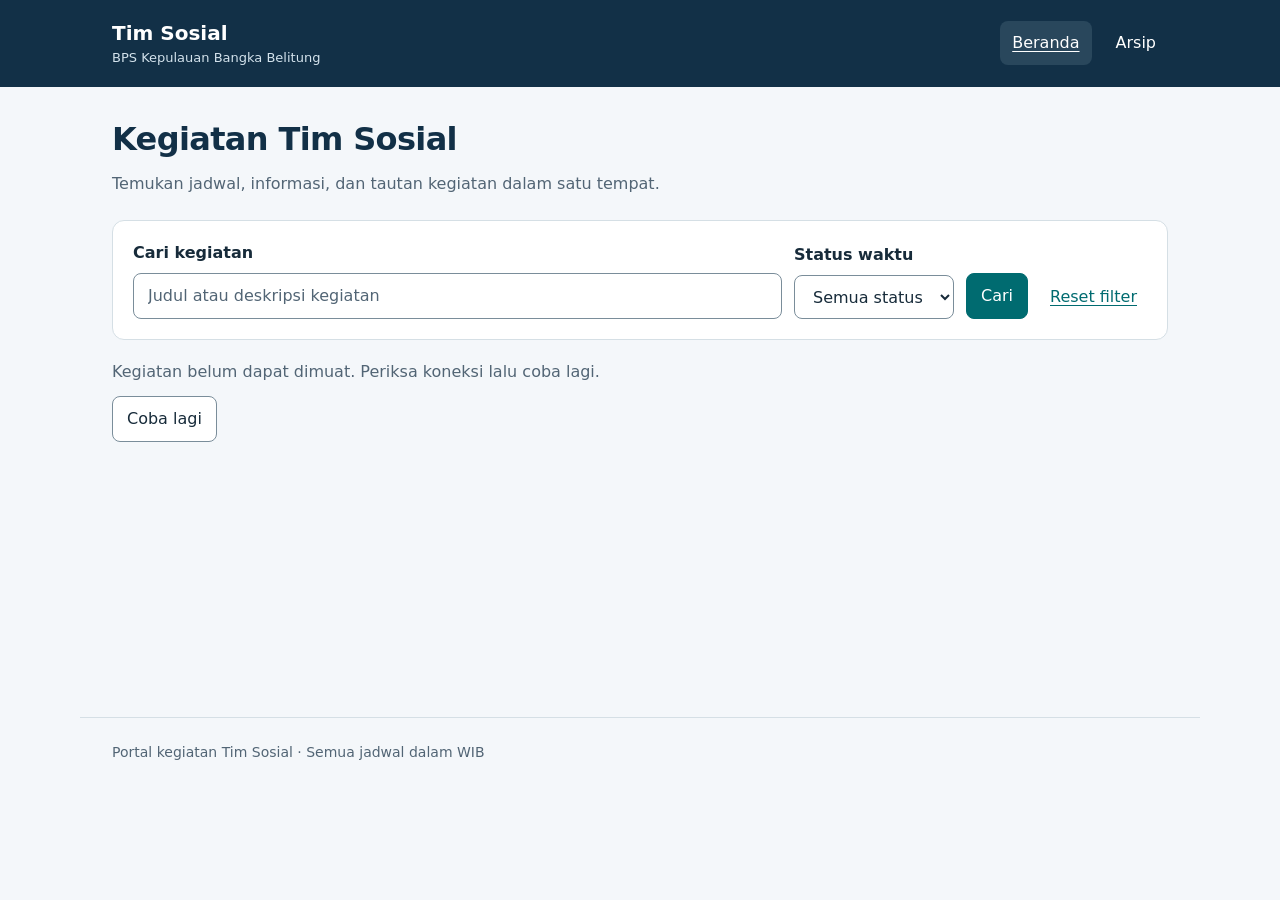
==== index.html @ 9974cc35 "Add files via upload" ====
<!doctype html>
<html lang="id" data-root="."><head><meta charset="utf-8"><meta name="viewport" content="width=device-width, initial-scale=1"><title>Kegiatan Tim Sosial BPS Babel</title><link rel="stylesheet" href="./css/tokens.css"><link rel="stylesheet" href="./css/site.css"></head>
<body data-page="directory">
<a class="skip-link" href="#main-content">Lewati ke konten</a>
<header class="site-header"><div class="header-inner"><a class="brand" href="./">Tim Sosial <span>BPS Kepulauan Bangka Belitung</span></a><nav aria-label="Navigasi utama"><a href="./" aria-current="page">Beranda</a><a href="./arsip/">Arsip</a><a class="admin-entry" href="#">Admin</a></nav></div></header>
<main id="main-content" tabindex="-1"><div class="page-intro">
<h1>Kegiatan Tim Sosial</h1>
<p>Temukan jadwal, informasi, dan tautan kegiatan dalam satu tempat.</p>
</div>
<form id="directory-form" class="filters" method="get" data-scope="all">
<div class="search-field"><label for="search">Cari kegiatan</label><input id="search" name="q" maxlength="200" type="search" placeholder="Judul atau deskripsi kegiatan"></div>
<div><label for="status">Status waktu</label><select id="status" name="status"><option value="all">Semua status</option><option value="upcoming">Akan datang</option><option value="ongoing">Berlangsung</option><option value="finished">Selesai</option></select></div>
<button class="primary" type="submit">Cari</button>
<a class="reset" href="./" data-reset>Reset filter</a>
</form>
<p id="directory-feedback" role="status" aria-live="polite"></p>
<button id="directory-retry" type="button" hidden>Coba lagi</button>
<noscript><p class="empty-state">Portal ini memerlukan JavaScript untuk menampilkan kegiatan.</p></noscript>
<div id="directory-results"></div></main>
<footer class="site-footer">Portal kegiatan Tim Sosial · Semua jadwal dalam WIB</footer>
<script src="./assets/config.js"></script><script src="./assets/vendor/qrcode.js"></script><script src="./assets/core.js"></script><script src="./assets/app.js"></script>
</body></html>
---- css/tokens.css ----
:root{--navy:#123047;--teal:#006B70;--canvas:#F4F7FA;--surface:#fff;--text:#172B3A;--muted:#526575;--border:#d5dfe5;--control-border:#7a8d9a;--tint:#e9f4f3;--radius:12px;--control-radius:8px}
---- css/site.css ----
* {
  box-sizing:border-box}
html {
  font-family:system-ui,-apple-system,BlinkMacSystemFont,"Segoe UI",sans-serif;
  color:var(--text);
  background:var(--canvas);
  font-size:16px;
  line-height:1.5;
  scrollbar-color:var(--muted) var(--canvas)}
body {
  margin:0}
::selection {
  background:var(--teal);
  color:white}
a {
  color:var(--teal);
  text-underline-offset:3px}
a:hover {
  text-decoration-thickness:2px}
button,input,select {
  font:inherit;
  min-height:44px;
  border-radius:var(--control-radius);
  border:1px solid var(--control-border);
  padding:10px 14px;
  color:var(--text);
  background:white}
button {
  cursor:pointer}
button:hover,.resource-link:hover {
  background:var(--tint)}
input {
  width:100%;
  caret-color:var(--teal)}
input::placeholder {
  color:var(--muted)}
:focus-visible {
  outline:3px solid var(--teal);
  outline-offset:3px}
[hidden] {
  display:none!important}
.site-header {
  background:var(--navy);
  color:white}
.header-inner {
  max-width:1120px;
  margin:auto;
  padding:20px 32px;
  display:flex;
  align-items:center;
  justify-content:space-between;
  gap:24px}
.brand {
  color:white;
  font-size:20px;
  font-weight:700;
  text-decoration:none;
  line-height:1.3}
.brand span {
  display:block;
  font-size:13px;
  font-weight:400;
  margin-top:4px;
  color:#d3e2ec}
nav {
  display:flex;
  align-items:center;
  gap:12px}
.site-header nav a {
  display:inline-flex;
  align-items:center;
  min-height:44px;
  color:white;
  padding:10px 12px;
  text-decoration:none;
  border-radius:8px}
.site-header nav a[aria-current] {
  background:#29475c;
  text-decoration:underline}
.site-header :focus-visible {
  outline-color:white}
.admin-entry {
  font-size:14px}
main {
  max-width:1120px;
  margin:auto;
  padding:32px;
  min-height:70vh}
h1,h2,h3 {
  color:var(--navy);
  margin:0;
  line-height:1.3;
  overflow-wrap:anywhere}
h1 {
  font-size:32px;
  letter-spacing:-.02em;
  text-wrap:balance}
h2 {
  font-size:22px}
h3 {
  font-size:18px}
p {
  margin:12px 0}
.page-intro {
  margin-bottom:24px}
.page-intro p,.muted,.site-footer {
  color:var(--muted)}
.filters {
  display:flex;
  align-items:end;
  gap:12px;
  padding:20px;
  background:white;
  border:1px solid var(--border);
  border-radius:12px;
  margin-bottom:20px}
.filters label {
  display:block;
  font-weight:600;
  margin-bottom:8px}
.search-field {
  flex:1;
  min-width:0}
.filters select {
  width:100%}
.primary {
  background:var(--teal);
  color:white;
  border-color:var(--teal)}
.primary:hover {
  background:#005459;
  color:white}
.reset {
  padding:10px;
  min-height:44px;
  display:inline-flex;
  align-items:center}
section {
  margin-top:32px}
.nearest-grid {
  display:grid;
  grid-template-columns:repeat(3,minmax(0,1fr));
  gap:16px;
  margin-top:16px}
.event-card {
  background:white;
  border:1px solid var(--border);
  border-radius:12px;
  padding:24px;
  min-width:0}
.event-meta {
  display:flex;
  align-items:center;
  gap:12px;
  margin-bottom:12px}
.status {
  display:inline-block;
  padding:4px 10px;
  border-radius:8px;
  font-size:14px;
  font-weight:600;
  color:var(--navy);
  background:#eaf0f5}
.status-ongoing {
  color:var(--teal);
  background:var(--tint)}
.status-finished {
  color:var(--muted);
  background:#edf1f4}
.event-card h2 a,.event-card h3 a {
  display:flex;
  align-items:center;
  min-height:44px;
  color:var(--navy);
  text-decoration:none}
.event-card h3 a:hover {
  text-decoration:underline}
.schedule {
  font-variant-numeric:tabular-nums;
  color:var(--muted);
  font-size:14px;
  overflow-wrap:anywhere}
.detail-link {
  display:inline-flex;
  align-items:center;
  gap:8px;
  min-height:44px;
  font-weight:600;
  margin-top:8px}
.section-heading {
  display:flex;
  justify-content:space-between;
  align-items:center;
  gap:12px;
  margin-bottom:16px}
.section-heading p {
  color:var(--muted);
  margin:0}
.event-list {
  display:grid;
  gap:12px}
.pagination {
  justify-content:center;
  margin:24px 0;
  flex-wrap:wrap}
.pagination a {
  display:inline-flex;
  align-items:center;
  min-height:44px;
  padding:8px 12px;
  background:white;
  border:1px solid var(--border);
  border-radius:8px}
.empty-state {
  padding:32px;
  background:white;
  border:1px solid var(--border);
  border-radius:12px}
.site-footer {
  max-width:1120px;
  margin:auto;
  padding:24px 32px;
  border-top:1px solid var(--border);
  font-size:14px}
.skip-link {
  position:absolute;
  left:16px;
  top:-100px;
  padding:12px;
  background:white;
  z-index:2}
.skip-link:focus {
  top:12px}
.back-link {
  display:inline-flex;
  align-items:center;
  min-height:44px;
  margin-bottom:20px}
.detail-heading {
  margin-bottom:32px}
.detail-heading h1 {
  margin-top:16px;
  max-width:28ch}
.detail-heading .schedule {
  font-size:16px}
.detail-layout {
  display:grid;
  grid-template-columns:minmax(0,1fr) 280px;
  gap:48px}
.description {
  max-width:72ch;
  overflow-wrap:anywhere}
.resources {
  display:flex;
  flex-direction:column;
  gap:12px;
  margin:16px 0}
.resource-link {
  display:block;
  border:1px solid var(--border);
  border-radius:8px;
  padding:14px 18px;
  font-weight:600;
  min-height:44px;
  text-decoration:none;
  overflow-wrap:anywhere}
.access p {
  color:var(--muted);
  font-size:14px}
.sharing {
  border-top:1px solid var(--border);
  padding-top:24px}
.sharing h2 {
  font-size:18px}
.sharing p {
  font-size:14px;
  color:var(--muted)}
.sharing img {
  display:block;
  max-width:100%;
  height:auto;
  margin:16px 0}
.permanent-url {
  display:block;
  min-height:44px;
  overflow-wrap:anywhere;
  font-size:14px;
  margin:16px 0}
.download-link {
  display:inline-flex;
  align-items:center;
  min-height:44px}
.sharing button {
  width:100%}
#directory-feedback {
  color:var(--muted)}
#directory-feedback:empty {
  display:none}
[aria-busy=true] {
  opacity:.65}
@media(max-width:850px) {
  .nearest-grid {
  grid-template-columns:1fr}
.filters {
  flex-wrap:wrap}
.search-field {
  flex-basis:100%}
.detail-layout {
  grid-template-columns:1fr}
.sharing {
  max-width:400px}
.header-inner {
  flex-wrap:wrap}
}
@media(max-width:480px) {
  main {
  padding:24px 16px}
.header-inner {
  padding:16px;
  gap:12px}
.site-header nav {
  gap:4px;
  width:100%;
  justify-content:space-between}
.site-header nav a {
  display:inline-flex;
  align-items:center;
  min-height:44px;
  padding:10px}
h1 {
  font-size:24px}
h2 {
  font-size:20px}
.filters {
  padding:16px}
.filters>div {
  width:100%}
.filters button {
  flex:1}
.event-card {
  padding:20px}
.section-heading {
  align-items:start}
.site-footer {
  padding:24px 16px}
.detail-layout {
  gap:32px}
}

/* Denser repeated results retain full titles and independent 44px links. */
.results .event-card {padding:16px 20px}
.results .event-meta {margin-bottom:4px}
.results .event-card p {margin:4px 0;overflow-wrap:anywhere}
.results .detail-link {margin-top:0}
@media(min-width:851px) {
  .results .event-card {display:grid;grid-template-columns:minmax(0,1fr) auto;column-gap:24px}
  .results .event-card>:not(.detail-link) {grid-column:1}
  .results .detail-link {grid-column:2;grid-row:1/5;align-self:center}
}

/* Tambahan versi statis. */
.description{white-space:pre-line}
.qr{display:block;width:200px;max-width:100%;margin:16px 0}
.qr svg{display:block;width:100%;height:auto}
.loading{color:var(--muted)}
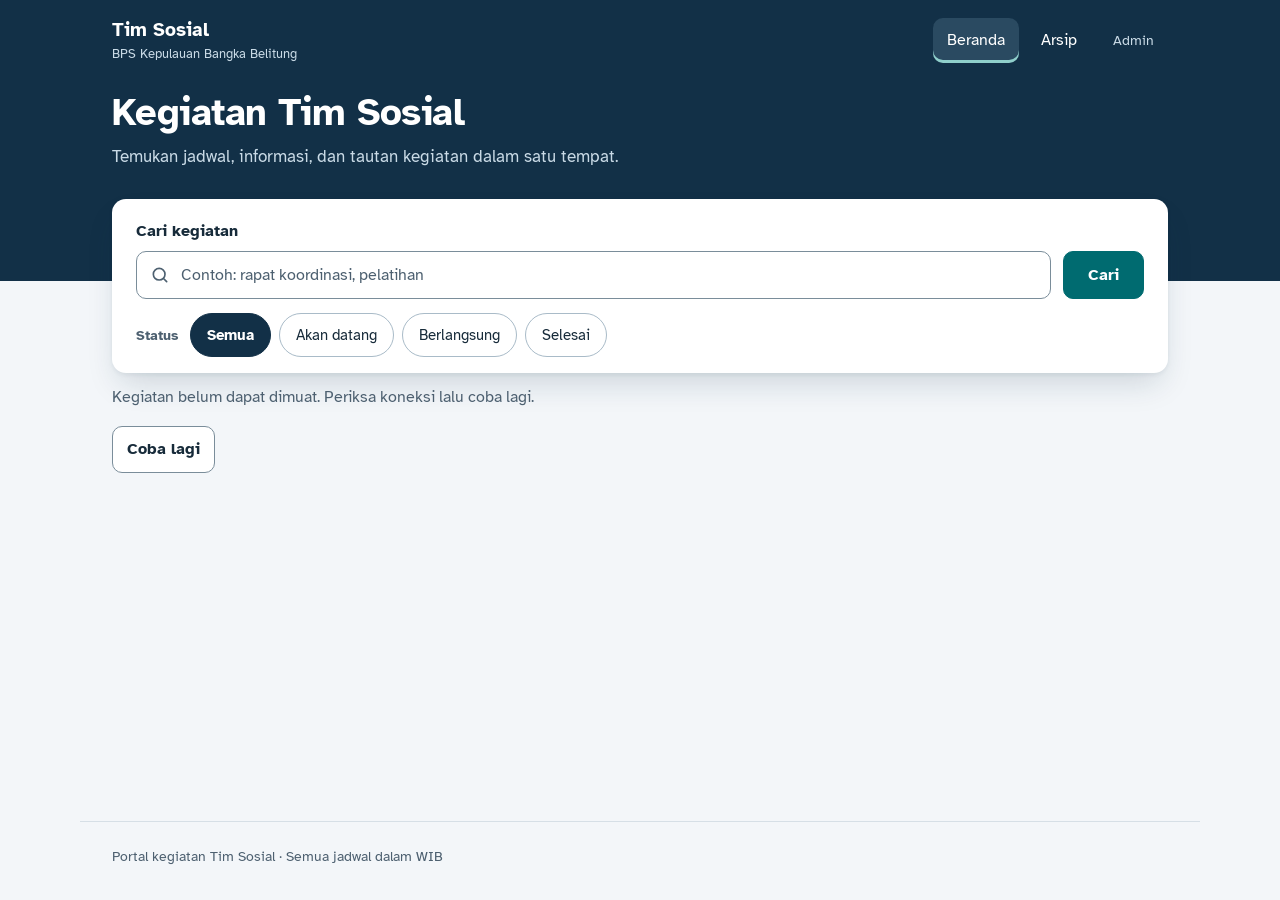
==== commit f292ad3a: "Add files via upload" ====
--- a/index.html
+++ b/index.html
@@ -1,5 +1,5 @@
 <!doctype html>
-<html lang="id" data-root="."><head><meta charset="utf-8"><meta name="viewport" content="width=device-width, initial-scale=1"><title>Kegiatan Tim Sosial BPS Babel</title><link rel="stylesheet" href="./css/tokens.css"><link rel="stylesheet" href="./css/site.css"></head>
+<html lang="id" data-root="."><head><meta charset="utf-8"><meta name="viewport" content="width=device-width, initial-scale=1"><title>Kegiatan Tim Sosial BPS Babel</title><link rel="preconnect" href="https://fonts.googleapis.com"><link rel="preconnect" href="https://fonts.gstatic.com" crossorigin><link rel="stylesheet" href="./css/tokens.css"><link rel="stylesheet" href="./css/site.css"></head>
 <body data-page="directory">
 <a class="skip-link" href="#main-content">Lewati ke konten</a>
 <header class="site-header"><div class="header-inner"><a class="brand" href="./">Tim Sosial <span>BPS Kepulauan Bangka Belitung</span></a><nav aria-label="Navigasi utama"><a href="./" aria-current="page">Beranda</a><a href="./arsip/">Arsip</a><a class="admin-entry" href="#">Admin</a></nav></div></header>
@@ -7,16 +7,23 @@
 <h1>Kegiatan Tim Sosial</h1>
 <p>Temukan jadwal, informasi, dan tautan kegiatan dalam satu tempat.</p>
 </div>
-<form id="directory-form" class="filters" method="get" data-scope="all">
-<div class="search-field"><label for="search">Cari kegiatan</label><input id="search" name="q" maxlength="200" type="search" placeholder="Judul atau deskripsi kegiatan"></div>
-<div><label for="status">Status waktu</label><select id="status" name="status"><option value="all">Semua status</option><option value="upcoming">Akan datang</option><option value="ongoing">Berlangsung</option><option value="finished">Selesai</option></select></div>
+<form id="directory-form" class="filters" method="get" role="search" data-scope="all">
+<div class="search-row">
+<div class="search-field"><label for="search">Cari kegiatan</label><div class="search-input"><svg class="icon" viewBox="0 0 24 24" aria-hidden="true"><circle cx="11" cy="11" r="7"/><path d="m20 20-3.5-3.5"/></svg><input id="search" name="q" maxlength="200" type="search" placeholder="Contoh: rapat koordinasi, pelatihan" autocomplete="off"></div></div>
 <button class="primary" type="submit">Cari</button>
-<a class="reset" href="./" data-reset>Reset filter</a>
+</div>
+<fieldset class="status-filter"><legend>Status</legend>
+<label class="chip"><input type="radio" name="status" value="all" checked><span>Semua</span></label>
+<label class="chip"><input type="radio" name="status" value="upcoming"><span>Akan datang</span></label>
+<label class="chip"><input type="radio" name="status" value="ongoing"><span>Berlangsung</span></label>
+<label class="chip"><input type="radio" name="status" value="finished"><span>Selesai</span></label>
+<a class="reset" href="./" data-reset hidden>Hapus filter</a>
+</fieldset>
 </form>
 <p id="directory-feedback" role="status" aria-live="polite"></p>
 <button id="directory-retry" type="button" hidden>Coba lagi</button>
 <noscript><p class="empty-state">Portal ini memerlukan JavaScript untuk menampilkan kegiatan.</p></noscript>
 <div id="directory-results"></div></main>
 <footer class="site-footer">Portal kegiatan Tim Sosial · Semua jadwal dalam WIB</footer>
-<script src="./assets/config.js"></script><script src="./assets/vendor/qrcode.js"></script><script src="./assets/core.js"></script><script src="./assets/app.js"></script>
+<script src="./assets/config.js"></script><script src="./assets/core.js"></script><script src="./assets/app.js"></script>
 </body></html>
--- a/css/tokens.css
+++ b/css/tokens.css
@@ -1 +1,15 @@
-:root{--navy:#123047;--teal:#006B70;--canvas:#F4F7FA;--surface:#fff;--text:#172B3A;--muted:#526575;--border:#d5dfe5;--control-border:#7a8d9a;--tint:#e9f4f3;--radius:12px;--control-radius:8px}+@import url('https://fonts.googleapis.com/css2?family=Atkinson+Hyperlegible:ital,wght@0,400;0,700;1,400&display=swap');
+:root{
+  --navy:#123047;--navy-deep:#0C2436;--navy-line:#2A4A61;
+  --teal:#006B70;--teal-strong:#00565A;--tint:#E4F1F0;
+  --canvas:#F3F6F9;--surface:#fff;--text:#172B3A;--muted:#4D6070;--on-navy-muted:#C9DAE6;
+  --border:#D6DFE6;--border-strong:#A9BBC8;--teal-line:#8FCFCB;--skeleton:#E6ECF1;--skeleton-hi:#F2F5F8;--control-border:#7A8D9A;
+  --upcoming:#1D4F7A;--upcoming-bg:#E7EFF7;--finished-bg:#ECEFF2;
+  --danger:#A32727;--danger-bg:#FFF5F3;
+  --radius:14px;--control-radius:10px;
+  --shadow-sm:0 1px 2px rgba(18,48,71,.06);
+  --shadow:0 1px 2px rgba(18,48,71,.05),0 6px 16px -4px rgba(18,48,71,.10);
+  --shadow-lg:0 2px 4px rgba(18,48,71,.06),0 16px 32px -8px rgba(18,48,71,.18);
+  --ease:cubic-bezier(.22,1,.36,1);
+  --font:"Atkinson Hyperlegible",system-ui,-apple-system,"Segoe UI",sans-serif;
+}
--- a/css/site.css
+++ b/css/site.css
@@ -1,22 +1,19 @@
-* {
-  box-sizing:border-box}
+/* Portal Kegiatan Tim Sosial: tampilan publik (juga dipakai halaman admin). */
+* {box-sizing:border-box}
 html {
-  font-family:system-ui,-apple-system,BlinkMacSystemFont,"Segoe UI",sans-serif;
+  font-family:var(--font);
   color:var(--text);
   background:var(--canvas);
-  font-size:16px;
-  line-height:1.5;
-  scrollbar-color:var(--muted) var(--canvas)}
-body {
-  margin:0}
-::selection {
-  background:var(--teal);
-  color:white}
-a {
-  color:var(--teal);
-  text-underline-offset:3px}
-a:hover {
-  text-decoration-thickness:2px}
+  line-height:1.55;
+  -webkit-text-size-adjust:100%;
+  scrollbar-color:var(--control-border) var(--canvas)}
+body {margin:0;min-height:100vh;display:flex;flex-direction:column}
+main {flex:1}
+::selection {background:var(--teal);color:#fff}
+a {color:var(--teal);text-underline-offset:3px;text-decoration-thickness:1px}
+a:hover {text-decoration-thickness:2px}
+svg.icon {width:20px;height:20px;flex:none;stroke:currentColor;fill:none;stroke-width:2;stroke-linecap:round;stroke-linejoin:round}
+
 button,input,select {
   font:inherit;
   min-height:44px;
@@ -24,342 +21,243 @@
   border:1px solid var(--control-border);
   padding:10px 14px;
   color:var(--text);
-  background:white}
-button {
-  cursor:pointer}
-button:hover,.resource-link:hover {
-  background:var(--tint)}
-input {
-  width:100%;
-  caret-color:var(--teal)}
-input::placeholder {
-  color:var(--muted)}
-:focus-visible {
-  outline:3px solid var(--teal);
-  outline-offset:3px}
-[hidden] {
-  display:none!important}
-.site-header {
-  background:var(--navy);
-  color:white}
+  background:#fff}
+button {cursor:pointer;font-weight:700;transition:background-color .15s var(--ease),border-color .15s var(--ease),box-shadow .15s var(--ease)}
+button:hover {background:var(--tint)}
+input {width:100%;caret-color:var(--teal)}
+input::placeholder {color:var(--muted)}
+:focus-visible {outline:3px solid var(--teal);outline-offset:3px}
+[hidden] {display:none!important}
+.visually-hidden {position:absolute!important;width:1px;height:1px;margin:-1px;padding:0;overflow:hidden;clip:rect(0 0 0 0);white-space:nowrap;border:0}
+
+/* ------------------------------------------------------------ Header */
+.site-header {background:var(--navy);color:#fff}
 .header-inner {
-  max-width:1120px;
-  margin:auto;
-  padding:20px 32px;
-  display:flex;
-  align-items:center;
-  justify-content:space-between;
-  gap:24px}
-.brand {
-  color:white;
-  font-size:20px;
-  font-weight:700;
-  text-decoration:none;
-  line-height:1.3}
-.brand span {
-  display:block;
-  font-size:13px;
-  font-weight:400;
-  margin-top:4px;
-  color:#d3e2ec}
-nav {
-  display:flex;
-  align-items:center;
-  gap:12px}
+  max-width:1120px;margin:auto;padding:18px 32px;
+  display:flex;align-items:center;justify-content:space-between;gap:24px}
+.brand {color:#fff;font-size:1.1875rem;font-weight:700;text-decoration:none;line-height:1.25}
+.brand span {display:block;font-size:0.8125rem;font-weight:400;margin-top:3px;color:var(--on-navy-muted)}
+nav {display:flex;align-items:center;gap:8px}
 .site-header nav a {
-  display:inline-flex;
-  align-items:center;
-  min-height:44px;
-  color:white;
-  padding:10px 12px;
-  text-decoration:none;
-  border-radius:8px}
-.site-header nav a[aria-current] {
-  background:#29475c;
-  text-decoration:underline}
-.site-header :focus-visible {
-  outline-color:white}
-.admin-entry {
-  font-size:14px}
-main {
-  max-width:1120px;
-  margin:auto;
-  padding:32px;
-  min-height:70vh}
-h1,h2,h3 {
-  color:var(--navy);
-  margin:0;
-  line-height:1.3;
-  overflow-wrap:anywhere}
-h1 {
-  font-size:32px;
-  letter-spacing:-.02em;
-  text-wrap:balance}
-h2 {
-  font-size:22px}
-h3 {
-  font-size:18px}
-p {
-  margin:12px 0}
-.page-intro {
-  margin-bottom:24px}
-.page-intro p,.muted,.site-footer {
-  color:var(--muted)}
+  display:inline-flex;align-items:center;min-height:44px;padding:10px 14px;
+  color:#fff;text-decoration:none;border-radius:var(--control-radius);
+  transition:background-color .15s var(--ease)}
+.site-header nav a:hover {background:var(--navy-line)}
+.site-header nav a[aria-current] {background:var(--navy-line);box-shadow:inset 0 -3px 0 var(--teal-line)}
+.site-header :focus-visible {outline-color:#fff}
+.admin-entry {font-size:0.875rem;color:var(--on-navy-muted)!important}
+
+/* ------------------------------------------------------------ Layout */
+main {width:100%;max-width:1120px;margin:0 auto;padding:32px 32px 56px}
+h1,h2,h3 {color:var(--navy);margin:0;line-height:1.25;overflow-wrap:anywhere;text-wrap:balance}
+h1 {font-size:clamp(1.75rem,4vw,2.375rem);letter-spacing:-.015em}
+h2 {font-size:1.375rem}
+h3 {font-size:1.125rem}
+p {margin:12px 0}
+.muted,.site-footer {color:var(--muted)}
+.loading {color:var(--muted)}
+section {margin-top:40px}
+
+/* Beranda & arsip: judul di atas pita navy, kotak pencarian menumpang batasnya. */
+[data-page=directory] .site-header {padding-bottom:200px}
+[data-page=directory] main {padding-top:0}
+/* Latar navy ikut dilukis di belakang judul agar kontras tetap aman walau teks diperbesar. */
+.page-intro {margin:-192px 0 0;color:#fff;background:var(--navy);box-shadow:0 0 0 100vmax var(--navy);clip-path:inset(0 -100vmax)}
+.page-intro h1 {color:#fff}
+.page-intro p {color:var(--on-navy-muted);margin:8px 0 0;max-width:60ch;font-size:1.0625rem}
+
 .filters {
-  display:flex;
-  align-items:end;
-  gap:12px;
-  padding:20px;
-  background:white;
-  border:1px solid var(--border);
-  border-radius:12px;
-  margin-bottom:20px}
-.filters label {
-  display:block;
-  font-weight:600;
-  margin-bottom:8px}
-.search-field {
-  flex:1;
-  min-width:0}
-.filters select {
-  width:100%}
-.primary {
-  background:var(--teal);
-  color:white;
-  border-color:var(--teal)}
-.primary:hover {
-  background:#005459;
-  color:white}
-.reset {
-  padding:10px;
-  min-height:44px;
-  display:inline-flex;
-  align-items:center}
-section {
-  margin-top:32px}
-.nearest-grid {
-  display:grid;
-  grid-template-columns:repeat(3,minmax(0,1fr));
-  gap:16px;
-  margin-top:16px}
+  margin:28px 0 8px;padding:20px 24px 16px;
+  background:var(--surface);border-radius:var(--radius);box-shadow:var(--shadow-lg)}
+.search-row {display:flex;align-items:end;gap:12px}
+.search-field {flex:1;min-width:0}
+.search-field label {display:block;font-weight:700;margin-bottom:8px}
+.search-input {position:relative}
+.search-input svg {position:absolute;left:14px;top:50%;transform:translateY(-50%);color:var(--muted);pointer-events:none}
+.search-input input {padding-left:44px;min-height:48px}
+.search-row button {min-height:48px;padding:10px 24px}
+.status-filter {border:0;margin:14px 0 0;padding:0;min-width:0;display:flex;flex-wrap:wrap;align-items:center;gap:8px}
+.status-filter legend {float:left;font-weight:700;font-size:0.875rem;color:var(--muted);margin-right:4px;padding:0}
+.chip {position:relative;display:inline-flex}
+.chip input {position:absolute;inset:0;opacity:0;margin:0;min-height:0;cursor:pointer}
+.chip span {
+  display:inline-flex;align-items:center;min-height:44px;padding:8px 16px;
+  border:1px solid var(--border-strong);border-radius:999px;font-size:0.9375rem;
+  background:#fff;transition:background-color .15s var(--ease),border-color .15s var(--ease),color .15s var(--ease)}
+.chip input:hover+span {border-color:var(--control-border)}
+.chip input:checked+span {background:var(--navy);border-color:var(--navy);color:#fff;font-weight:700}
+.chip input:focus-visible+span {outline:3px solid var(--teal);outline-offset:2px}
+.reset {display:inline-flex;align-items:center;min-height:44px;padding:8px 4px;margin-left:auto;font-size:0.9375rem}
+
+.primary {background:var(--teal);color:#fff;border-color:var(--teal)}
+.primary:hover {background:var(--teal-strong);border-color:var(--teal-strong);color:#fff}
+
+#directory-feedback {color:var(--muted)}
+#directory-feedback:empty {display:none}
+#directory-retry {margin-top:4px}
+
+/* ------------------------------------------------------------ Kartu kegiatan */
+.section-heading {display:flex;justify-content:space-between;align-items:baseline;gap:12px;margin-bottom:16px}
+.section-heading p {color:var(--muted);margin:0;font-variant-numeric:tabular-nums}
+#nearest-events h2 {margin-bottom:16px}
+.nearest-grid {display:grid;grid-template-columns:repeat(3,minmax(0,1fr));gap:16px}
+.event-list {display:grid;gap:12px}
+
 .event-card {
-  background:white;
-  border:1px solid var(--border);
-  border-radius:12px;
-  padding:24px;
-  min-width:0}
-.event-meta {
-  display:flex;
-  align-items:center;
-  gap:12px;
-  margin-bottom:12px}
+  position:relative;display:grid;grid-template-columns:64px minmax(0,1fr);column-gap:18px;align-items:start;
+  background:var(--surface);border:1px solid var(--border);border-radius:var(--radius);
+  padding:20px;min-width:0;box-shadow:var(--shadow-sm);
+  transition:border-color .2s var(--ease),box-shadow .2s var(--ease),transform .2s var(--ease)}
+.event-card:hover {border-color:var(--border-strong);box-shadow:var(--shadow);transform:translateY(-2px)}
+.event-card:focus-within {border-color:var(--teal)}
+.event-card>:not(.date-tile) {grid-column:2}
+.date-tile {
+  grid-row:1/span 4;display:flex;flex-direction:column;align-items:center;justify-content:center;
+  width:64px;height:68px;border-radius:12px;background:var(--canvas);color:var(--navy);line-height:1}
+.date-tile .day {font-size:1.625rem;font-weight:700;font-variant-numeric:tabular-nums}
+.date-tile .month {font-size:0.8125rem;font-weight:700;text-transform:uppercase;letter-spacing:.06em;margin-top:5px;color:var(--muted)}
+.event-card.is-ongoing .date-tile {background:var(--tint);color:var(--teal)}
+.event-card.is-ongoing .date-tile .month {color:var(--teal)}
+.event-card.is-finished .date-tile {opacity:.75}
+.event-meta {display:flex;align-items:center;flex-wrap:wrap;gap:8px;margin-bottom:6px}
+.event-card h3 {font-size:1.125rem}
+.event-card h3 a {color:var(--navy);text-decoration:none}
+/* Seluruh kartu dapat diklik; tautan tetap satu (judul). */
+.event-card h3 a::after {content:"";position:absolute;inset:0;border-radius:var(--radius)}
+.event-card h3 a:focus-visible {outline:none}
+.event-card h3 a:focus-visible::after {outline:3px solid var(--teal);outline-offset:2px}
+.event-card:hover h3 a {text-decoration:underline;text-decoration-thickness:2px}
+.facts {list-style:none;margin:10px 0 0;padding:0;display:grid;gap:6px;color:var(--muted);font-size:0.9375rem}
+.facts li {display:flex;align-items:flex-start;gap:8px;min-width:0;overflow-wrap:anywhere}
+.facts svg.icon {width:18px;height:18px;margin-top:2px;color:var(--control-border)}
+.facts time {font-variant-numeric:tabular-nums}
+
 .status {
-  display:inline-block;
-  padding:4px 10px;
-  border-radius:8px;
-  font-size:14px;
-  font-weight:600;
-  color:var(--navy);
-  background:#eaf0f5}
-.status-ongoing {
-  color:var(--teal);
-  background:var(--tint)}
-.status-finished {
-  color:var(--muted);
-  background:#edf1f4}
-.event-card h2 a,.event-card h3 a {
-  display:flex;
-  align-items:center;
-  min-height:44px;
-  color:var(--navy);
-  text-decoration:none}
-.event-card h3 a:hover {
-  text-decoration:underline}
-.schedule {
-  font-variant-numeric:tabular-nums;
-  color:var(--muted);
-  font-size:14px;
-  overflow-wrap:anywhere}
-.detail-link {
-  display:inline-flex;
-  align-items:center;
-  gap:8px;
-  min-height:44px;
-  font-weight:600;
-  margin-top:8px}
-.section-heading {
-  display:flex;
-  justify-content:space-between;
-  align-items:center;
-  gap:12px;
-  margin-bottom:16px}
-.section-heading p {
-  color:var(--muted);
-  margin:0}
-.event-list {
-  display:grid;
-  gap:12px}
-.pagination {
-  justify-content:center;
-  margin:24px 0;
-  flex-wrap:wrap}
+  display:inline-flex;align-items:center;gap:7px;padding:3px 10px;border-radius:999px;
+  font-size:0.8125rem;font-weight:700;letter-spacing:.01em;color:var(--upcoming);background:var(--upcoming-bg)}
+.status::before {content:"";width:7px;height:7px;border-radius:50%;background:currentColor}
+.status-ongoing {color:var(--teal);background:var(--tint)}
+.status-ongoing::before {box-shadow:0 0 0 0 rgba(0,107,112,.5);animation:pulse 2s var(--ease) infinite}
+.status-finished {color:var(--muted);background:var(--finished-bg)}
+.status-finished::before {background:transparent;border:1.5px solid currentColor;width:5px;height:5px}
+.archive-tag {font-size:0.8125rem;color:var(--muted)}
+@keyframes pulse {0%{box-shadow:0 0 0 0 rgba(0,107,112,.45)}70%{box-shadow:0 0 0 7px rgba(0,107,112,0)}100%{box-shadow:0 0 0 0 rgba(0,107,112,0)}}
+
+/* Daftar hasil: baris lebih padat. */
+.results .event-card {padding:16px 20px}
+.results .date-tile {height:60px}
+.results .facts {display:flex;flex-wrap:wrap;gap:4px 20px;margin-top:8px}
+
+.skeleton {pointer-events:none}
+.skeleton .bar {display:block;height:14px;border-radius:6px;background:linear-gradient(90deg,var(--skeleton) 0%,var(--skeleton-hi) 50%,var(--skeleton) 100%);background-size:200% 100%;animation:shimmer 1.4s linear infinite}
+.skeleton .bar+.bar {margin-top:10px}
+.skeleton .date-tile {background:var(--skeleton)}
+@keyframes shimmer {from{background-position:200% 0}to{background-position:-200% 0}}
+
+.pagination {display:flex;align-items:center;justify-content:center;gap:12px;margin:28px 0 0;flex-wrap:wrap;color:var(--muted)}
 .pagination a {
-  display:inline-flex;
-  align-items:center;
-  min-height:44px;
-  padding:8px 12px;
-  background:white;
-  border:1px solid var(--border);
-  border-radius:8px}
-.empty-state {
-  padding:32px;
-  background:white;
-  border:1px solid var(--border);
-  border-radius:12px}
+  display:inline-flex;align-items:center;min-height:44px;padding:8px 16px;font-weight:700;
+  background:#fff;border:1px solid var(--border);border-radius:var(--control-radius);text-decoration:none}
+.pagination a:hover {border-color:var(--control-border)}
+.empty-state {padding:32px;background:var(--surface);border:1px dashed var(--border-strong);border-radius:var(--radius);text-align:center}
+.empty-state h1,.empty-state h3 {margin-bottom:4px}
+.empty-state p {color:var(--muted);margin:4px 0 0}
+.empty-state a,.empty-state button {margin-top:16px}
+
 .site-footer {
-  max-width:1120px;
-  margin:auto;
-  padding:24px 32px;
-  border-top:1px solid var(--border);
-  font-size:14px}
-.skip-link {
-  position:absolute;
-  left:16px;
-  top:-100px;
-  padding:12px;
-  background:white;
-  z-index:2}
-.skip-link:focus {
-  top:12px}
-.back-link {
-  display:inline-flex;
-  align-items:center;
-  min-height:44px;
-  margin-bottom:20px}
-.detail-heading {
-  margin-bottom:32px}
-.detail-heading h1 {
-  margin-top:16px;
-  max-width:28ch}
-.detail-heading .schedule {
-  font-size:16px}
-.detail-layout {
-  display:grid;
-  grid-template-columns:minmax(0,1fr) 280px;
-  gap:48px}
-.description {
-  max-width:72ch;
-  overflow-wrap:anywhere}
-.resources {
-  display:flex;
-  flex-direction:column;
-  gap:12px;
-  margin:16px 0}
+  width:100%;max-width:1120px;margin:0 auto;padding:24px 32px 32px;
+  border-top:1px solid var(--border);font-size:0.875rem}
+.skip-link {position:absolute;left:16px;top:-100px;padding:12px 16px;background:#fff;border-radius:var(--control-radius);z-index:2;font-weight:700}
+.skip-link:focus {top:12px}
+
+/* ------------------------------------------------------------ Detail kegiatan */
+.back-link {display:inline-flex;align-items:center;gap:6px;min-height:44px;margin-bottom:12px;font-weight:700;text-decoration:none}
+.back-link:hover {text-decoration:underline}
+.detail-heading {margin-bottom:28px}
+.detail-heading h1 {margin-top:12px;max-width:28ch}
+.detail-heading .facts {margin-top:16px;font-size:1rem;color:var(--text);display:flex;flex-wrap:wrap;gap:8px 28px}
+.detail-heading .facts svg.icon {color:var(--teal)}
+.detail-heading .schedule {font-size:1rem}
+.schedule {font-variant-numeric:tabular-nums;color:var(--muted);font-size:0.875rem;overflow-wrap:anywhere}
+.detail-layout {display:grid;grid-template-columns:minmax(0,1fr) 300px;gap:40px;align-items:start}
+.panel {background:var(--surface);border:1px solid var(--border);border-radius:var(--radius);padding:24px;box-shadow:var(--shadow-sm)}
+.panel+.panel {margin-top:20px}
+.panel h2 {font-size:1.1875rem}
+section.panel {margin-top:0}
+.description {max-width:68ch;overflow-wrap:anywhere;white-space:pre-line;margin-top:12px}
+.access>p {color:var(--muted);font-size:0.875rem;margin:6px 0 0}
+.resources {display:flex;flex-direction:column;gap:10px;margin:16px 0}
 .resource-link {
-  display:block;
-  border:1px solid var(--border);
-  border-radius:8px;
-  padding:14px 18px;
-  font-weight:600;
-  min-height:44px;
-  text-decoration:none;
-  overflow-wrap:anywhere}
-.access p {
-  color:var(--muted);
-  font-size:14px}
-.sharing {
-  border-top:1px solid var(--border);
-  padding-top:24px}
-.sharing h2 {
-  font-size:18px}
-.sharing p {
-  font-size:14px;
-  color:var(--muted)}
-.sharing img {
-  display:block;
-  max-width:100%;
-  height:auto;
-  margin:16px 0}
-.permanent-url {
-  display:block;
-  min-height:44px;
-  overflow-wrap:anywhere;
-  font-size:14px;
-  margin:16px 0}
-.download-link {
-  display:inline-flex;
-  align-items:center;
-  min-height:44px}
-.sharing button {
-  width:100%}
-#directory-feedback {
-  color:var(--muted)}
-#directory-feedback:empty {
-  display:none}
-[aria-busy=true] {
-  opacity:.65}
-@media(max-width:850px) {
-  .nearest-grid {
-  grid-template-columns:1fr}
-.filters {
-  flex-wrap:wrap}
-.search-field {
-  flex-basis:100%}
-.detail-layout {
-  grid-template-columns:1fr}
-.sharing {
-  max-width:400px}
-.header-inner {
-  flex-wrap:wrap}
+  display:flex;align-items:center;gap:12px;min-height:52px;padding:12px 16px;
+  border:1px solid var(--border);border-radius:var(--control-radius);
+  font-weight:700;text-decoration:none;color:var(--navy);overflow-wrap:anywhere;
+  transition:background-color .15s var(--ease),border-color .15s var(--ease)}
+.resource-link:hover {background:var(--tint);border-color:var(--teal-line)}
+.resource-link .label {flex:1;min-width:0}
+.resource-link svg.icon {color:var(--teal)}
+.resource-link .ext {width:16px;height:16px;color:var(--muted)}
+.resource-link.primary {min-height:56px;font-size:1.0625rem;color:#fff;background:var(--teal);border-color:var(--teal);box-shadow:0 6px 16px -6px rgba(0,107,112,.55)}
+.resource-link.primary svg.icon,.resource-link.primary .ext {color:#fff}
+.resource-link.primary:hover {background:var(--teal-strong);border-color:var(--teal-strong)}
+.access-note {font-size:0.875rem;color:var(--muted);margin:0}
+
+.sharing {position:sticky;top:24px}
+.sharing h2 {font-size:1.125rem}
+.sharing>p {font-size:0.875rem;color:var(--muted);margin:6px 0 0}
+.qr {display:block;width:184px;max-width:100%;margin:16px auto;padding:8px;background:#fff;border:1px solid var(--border);border-radius:12px}
+.qr svg {display:block;width:100%;height:auto}
+.link-field {display:flex;align-items:center;gap:8px;margin:8px 0;padding:6px 6px 6px 12px;border:1px solid var(--border);border-radius:var(--control-radius);background:var(--canvas)}
+.link-field .permanent-url {flex:1;min-width:0;margin:0;min-height:0;font-size:0.875rem;font-weight:700;overflow-wrap:anywhere}
+.permanent-url {display:block;overflow-wrap:anywhere;font-size:0.875rem}
+.link-caption {font-size:0.8125rem;color:var(--muted);margin:14px 0 0}
+.sharing-actions {display:grid;gap:8px;margin-top:16px}
+.sharing-actions button {
+  display:inline-flex;align-items:center;justify-content:center;gap:8px;min-height:44px;padding:8px 12px;
+  border:1px solid var(--control-border);border-radius:var(--control-radius);font-size:0.9375rem;font-weight:700;
+  background:#fff;color:var(--text);text-decoration:none}
+.sharing-actions svg.icon {width:18px;height:18px}
+#copy-feedback {font-size:0.875rem;color:var(--teal);font-weight:700;margin:8px 0 0}
+#copy-feedback:empty {display:none}
+
+
+[aria-busy=true] {cursor:progress}
+
+@media(prefers-reduced-motion:reduce) {
+  *,*::before,*::after {transition-duration:.01ms!important}
+  .event-card:hover {transform:none}
+  .status-ongoing::before,.skeleton .bar {animation:none}
 }
-@media(max-width:480px) {
-  main {
-  padding:24px 16px}
-.header-inner {
-  padding:16px;
-  gap:12px}
-.site-header nav {
-  gap:4px;
-  width:100%;
-  justify-content:space-between}
-.site-header nav a {
-  display:inline-flex;
-  align-items:center;
-  min-height:44px;
-  padding:10px}
-h1 {
-  font-size:24px}
-h2 {
-  font-size:20px}
-.filters {
-  padding:16px}
-.filters>div {
-  width:100%}
-.filters button {
-  flex:1}
-.event-card {
-  padding:20px}
-.section-heading {
-  align-items:start}
-.site-footer {
-  padding:24px 16px}
-.detail-layout {
-  gap:32px}
+
+@media(max-width:900px) {
+  .nearest-grid {grid-template-columns:1fr 1fr}
+  .detail-layout {grid-template-columns:1fr;gap:20px}
+  .sharing {position:static}
+  .header-inner {flex-wrap:wrap}
 }
-
-/* Denser repeated results retain full titles and independent 44px links. */
-.results .event-card {padding:16px 20px}
-.results .event-meta {margin-bottom:4px}
-.results .event-card p {margin:4px 0;overflow-wrap:anywhere}
-.results .detail-link {margin-top:0}
-@media(min-width:851px) {
-  .results .event-card {display:grid;grid-template-columns:minmax(0,1fr) auto;column-gap:24px}
-  .results .event-card>:not(.detail-link) {grid-column:1}
-  .results .detail-link {grid-column:2;grid-row:1/5;align-self:center}
+@media(max-width:640px) {
+  main {padding:24px 16px 40px}
+  .header-inner {padding:14px 16px;gap:8px}
+  .site-header nav {gap:4px;width:100%}
+  .site-header nav .admin-entry {margin-left:auto}
+  [data-page=directory] .site-header {padding-bottom:168px}
+  .page-intro {margin-top:-160px}
+  .page-intro p {font-size:1rem}
+  .nearest-grid {grid-template-columns:1fr}
+  .filters {padding:16px;margin-top:20px}
+  .search-row {flex-wrap:wrap}
+  .search-row button {flex:1 1 100%}
+  .status-filter legend {float:none;width:100%;margin-bottom:2px}
+  .reset {margin-left:0}
+  .event-card {grid-template-columns:52px minmax(0,1fr);column-gap:14px;padding:16px}
+  .date-tile {width:52px;height:58px}
+  .date-tile .day {font-size:1.375rem}
+  .results .event-card {padding:14px 16px}
+  .results .date-tile {height:54px}
+  .panel {padding:20px}
+  .site-footer {padding:24px 16px}
 }
 
-/* Tambahan versi statis. */
-.description{white-space:pre-line}
-.qr{display:block;width:200px;max-width:100%;margin:16px 0}
-.qr svg{display:block;width:100%;height:auto}
-.loading{color:var(--muted)}
+.skeleton-heading {width:200px;height:22px!important;margin:40px 0 16px}
+.skeleton-grid .event-card {min-height:150px}
+.skeleton .panel .bar+.bar {margin-top:10px}
+.empty-state button {margin-top:16px}
